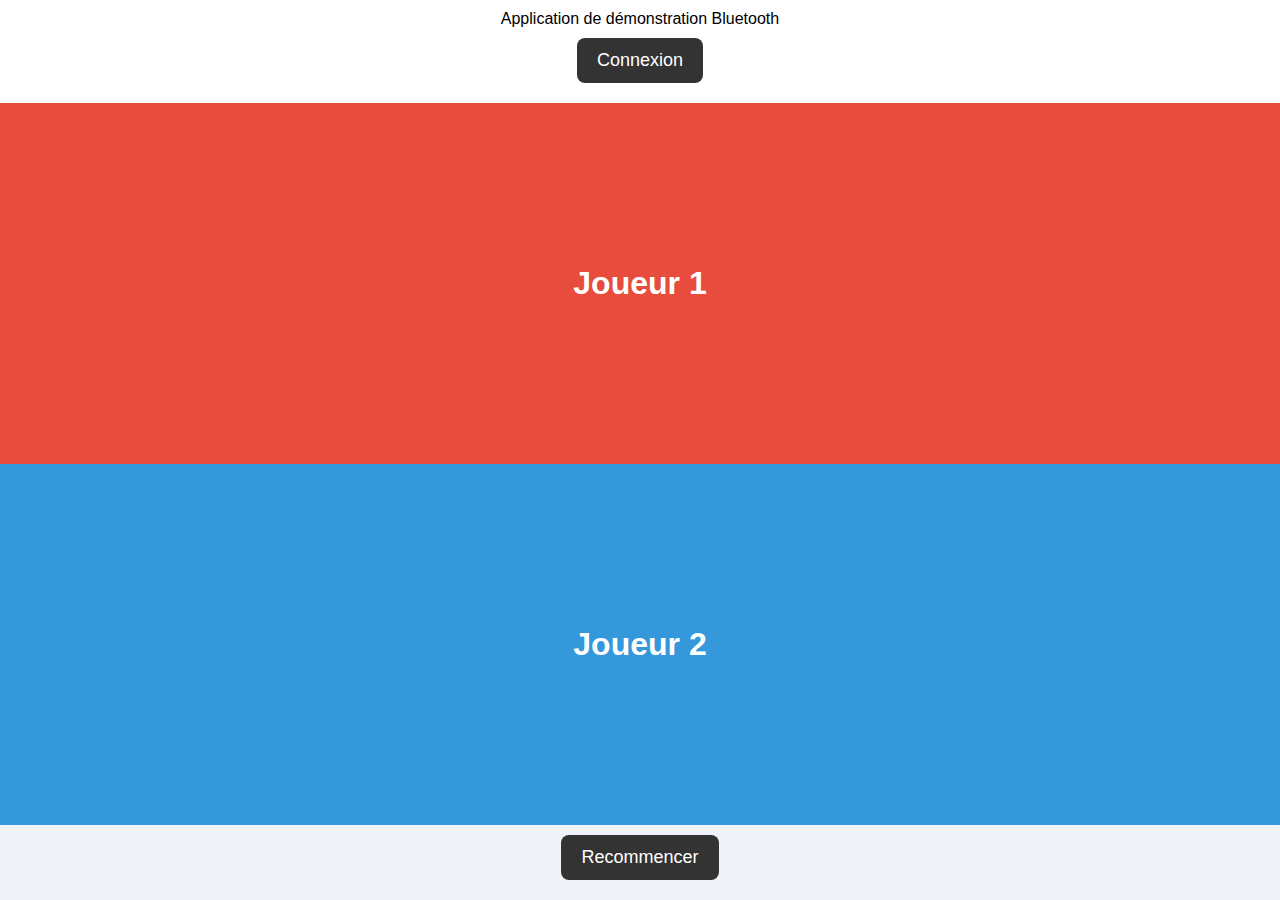
==== index.html @ 9f6f8b75 "affichage" ====
<!DOCTYPE html>
<html>

<head>
    <meta charset="UTF-8" />
    <title>mytitle</title>
    <meta name="viewport" content="width=device-width, initial-scale=1.0">
    <link rel="stylesheet" href="style.css">
</head>

<body>
    <div class="top-bar">
        <div>Application de démonstration Bluetooth</div>
        <button class="footer-btn" onclick="init()">Connexion</button>
    </div>
    <div id="player-buttons">
        <button class="player-btn red" onclick="sendCmd('rouge')">Joueur 1</button>
        <button class="player-btn blue" onclick="sendCmd('bleu')">Joueur 2</button>
    </div>

    <div class="footer">
        <button class="footer-btn" onclick="sendCmd('reset')">Recommencer</button>
    </div>

    <script>
        var rx = null;
        var tx = null;
        const serviceUuid = '6e400001-b5a3-f393-e0a9-e50e24dcca9e';
        let device = null;

        async function init() {
            if (!('bluetooth' in navigator)) {
                alert("Support bluetooth non disponible, veuillez activer le mode expérimental")
                return;
            }

            device = await navigator.bluetooth.requestDevice({ filters: [{ services: [serviceUuid] }] });
            console.log(`device.name=${device.name}`);
            connect();
        }

        async function connect() {
            const server = await device.gatt.connect();
            const service = await server.getPrimaryService(serviceUuid);
            tx = await service.getCharacteristic('6e400002-b5a3-f393-e0a9-e50e24dcca9e');
            rx = await service.getCharacteristic('6e400003-b5a3-f393-e0a9-e50e24dcca9e');

            await rx.startNotifications();
            rx.addEventListener('characteristicvaluechanged', event => {
                const receivedValue = event.target.value;
                const message = new TextDecoder().decode(receivedValue);
                console.log('Received message:', message);
            });
        }

        async function sendCmd(cmd) {
            const encoder = new TextEncoder();
            document.getElementById("status").innerText = `commande à envoyer: ${cmd}`;
            const cmdBytes = encoder.encode(cmd);
            await tx.writeValue(cmdBytes);
        }
    </script>
</body>

</html>
---- style.css ----
html, body {
    height: 100%;
    margin: 0;
    font-family: sans-serif;
    background-color: #f0f4f8;
    display: flex;
    flex-direction: column;
}

#status {
    padding: 10px;
    background: #ddd;
    font-weight: bold;
    text-align: center;
}

#player-buttons {
    flex: 1;
    display: flex;
    flex-direction: column;
}

.player-btn {
    flex: 1;
    font-size: 32px;
    font-weight: bold;
    border: none;
    outline: none;
    width: 100%;
    color: white;
    cursor: pointer;
}

.red {
    background-color: #e74c3c;
}

.blue {
    background-color: #3498db;
}

.top-bar {
    padding: 10px;
    text-align: center;
    background-color: #fff;
    box-shadow: 0 2px 4px rgba(0, 0, 0, 0.1);
}

.footer-btn {
    padding: 12px 20px;
    font-size: 18px;
    margin: 10px;
    background-color: #333;
    color: white;
    border-radius: 8px;
    border: none;
    cursor: pointer;
}

.footer {
    text-align: center;
    padding-bottom: 10px;
}
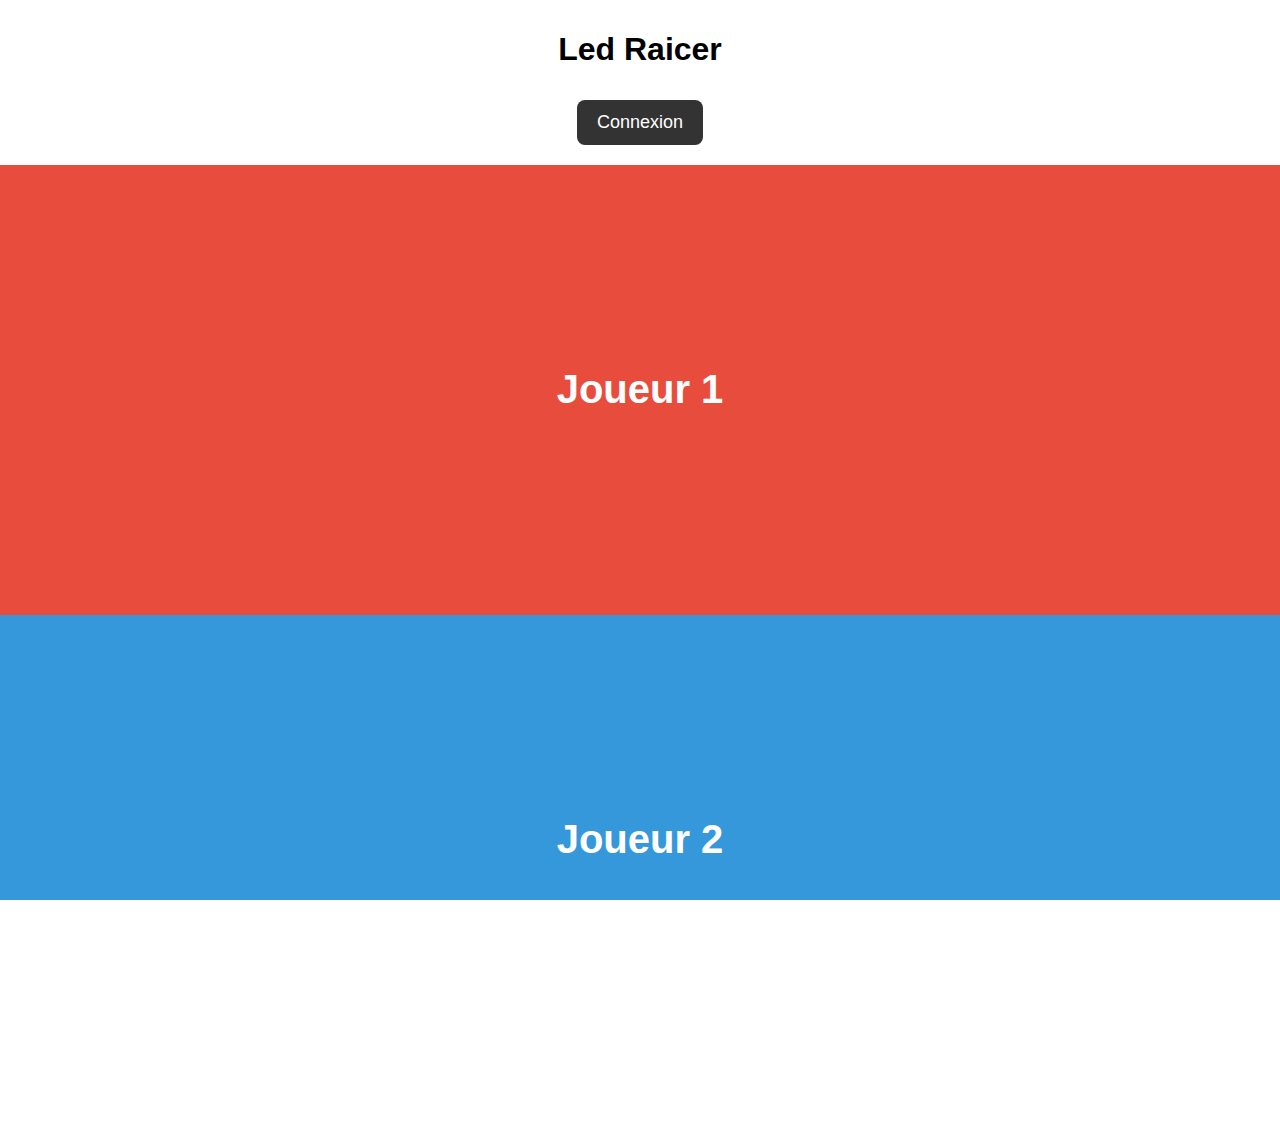
==== commit e7e64d07: "css et html" ====
--- a/index.html
+++ b/index.html
@@ -10,7 +10,7 @@
 
 <body>
     <div class="top-bar">
-        <div>Application de démonstration Bluetooth</div>
+        <h1>Led Raicer</h1>
         <button class="footer-btn" onclick="init()">Connexion</button>
     </div>
     <div id="player-buttons">
--- a/style.css
+++ b/style.css
@@ -1,32 +1,24 @@
 html, body {
+    margin: 0;
+    padding: 0;
     height: 100%;
-    margin: 0;
+    overflow: hidden;
     font-family: sans-serif;
-    background-color: #f0f4f8;
-    display: flex;
-    flex-direction: column;
-}
-
-#status {
-    padding: 10px;
-    background: #ddd;
-    font-weight: bold;
-    text-align: center;
 }
 
 #player-buttons {
-    flex: 1;
+    height: 100%;
     display: flex;
     flex-direction: column;
 }
 
 .player-btn {
     flex: 1;
-    font-size: 32px;
+    width: 100%;
+    font-size: 40px;
     font-weight: bold;
     border: none;
     outline: none;
-    width: 100%;
     color: white;
     cursor: pointer;
 }
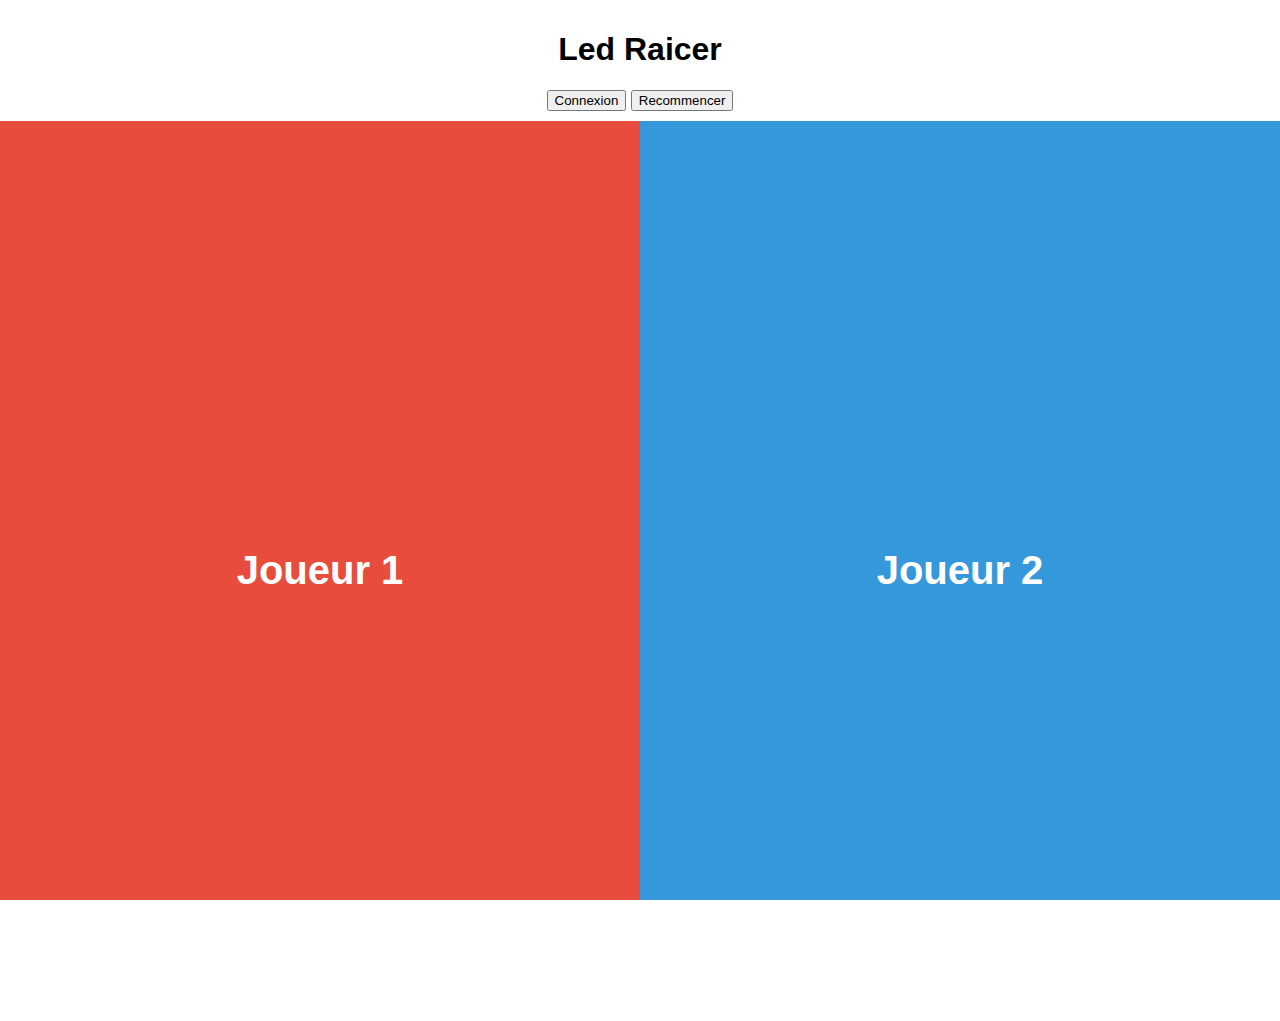
==== commit 71d72508: "dwa" ====
--- a/index.html
+++ b/index.html
@@ -12,14 +12,12 @@
     <div class="top-bar">
         <h1>Led Raicer</h1>
         <button class="footer-btn" onclick="init()">Connexion</button>
+        <button class="footer-btn" onclick="sendCmd('reset')">Recommencer</button>
     </div>
     <div id="player-buttons">
         <button class="player-btn red" onclick="sendCmd('rouge')">Joueur 1</button>
         <button class="player-btn blue" onclick="sendCmd('bleu')">Joueur 2</button>
-    </div>
-
-    <div class="footer">
-        <button class="footer-btn" onclick="sendCmd('reset')">Recommencer</button>
+        
     </div>
 
     <script>
--- a/style.css
+++ b/style.css
@@ -9,12 +9,12 @@
 #player-buttons {
     height: 100%;
     display: flex;
-    flex-direction: column;
+    flex-direction: row;
 }
 
 .player-btn {
     flex: 1;
-    width: 100%;
+    height: 100%;
     font-size: 40px;
     font-weight: bold;
     border: none;
@@ -30,26 +30,9 @@
 .blue {
     background-color: #3498db;
 }
-
 .top-bar {
     padding: 10px;
     text-align: center;
     background-color: #fff;
     box-shadow: 0 2px 4px rgba(0, 0, 0, 0.1);
 }
-
-.footer-btn {
-    padding: 12px 20px;
-    font-size: 18px;
-    margin: 10px;
-    background-color: #333;
-    color: white;
-    border-radius: 8px;
-    border: none;
-    cursor: pointer;
-}
-
-.footer {
-    text-align: center;
-    padding-bottom: 10px;
-}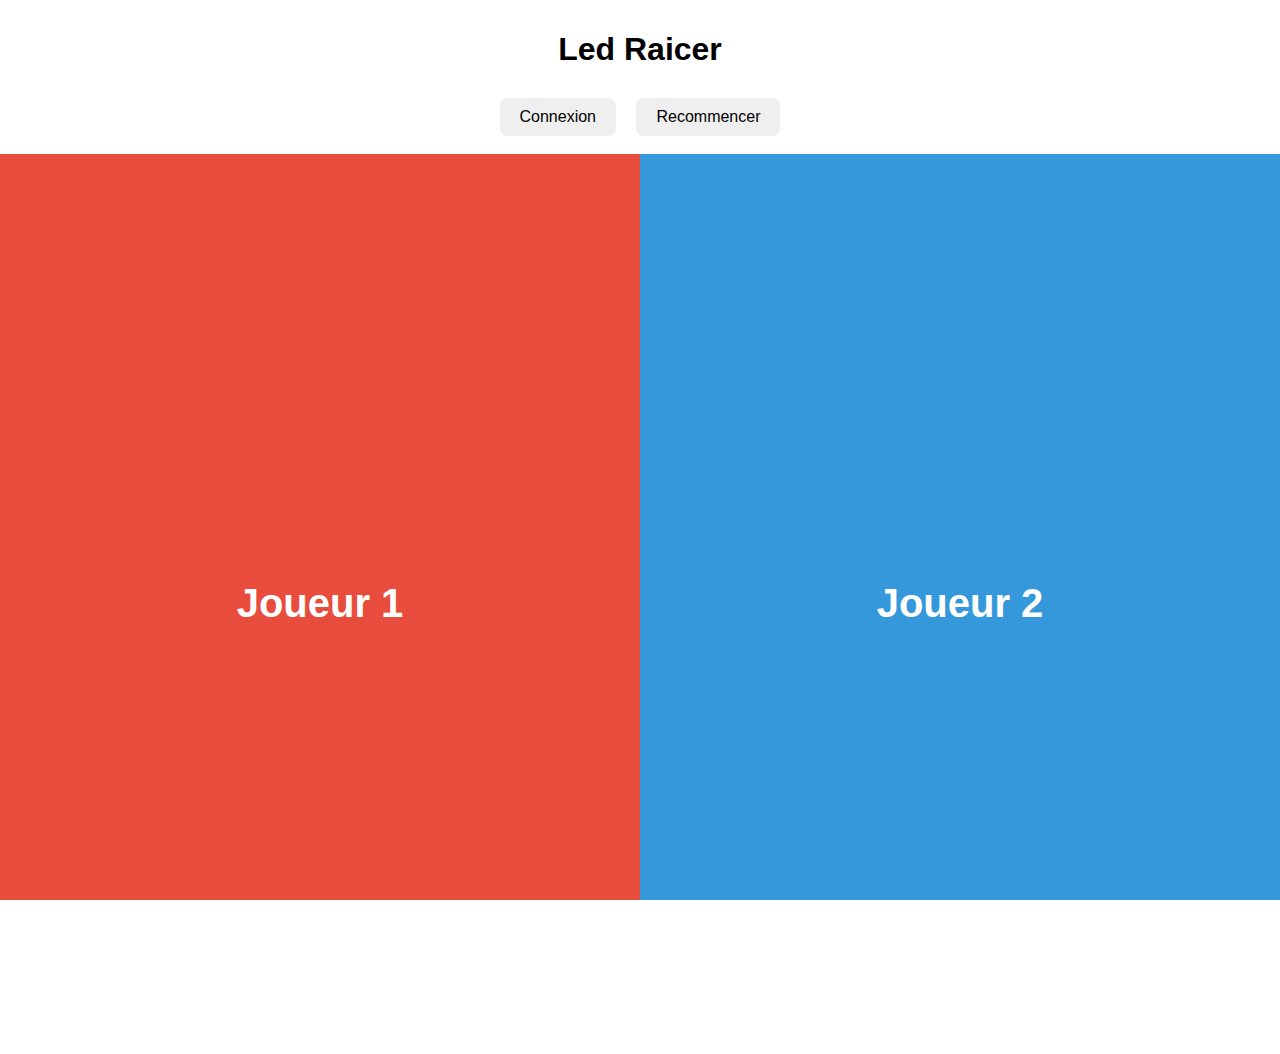
==== commit 9f99ff9d: "ajoue css et correction html" ====
--- a/index.html
+++ b/index.html
@@ -11,29 +11,34 @@
 <body>
     <div class="top-bar">
         <h1>Led Raicer</h1>
-        <button class="footer-btn" onclick="init()">Connexion</button>
-        <button class="footer-btn" onclick="sendCmd('reset')">Recommencer</button>
+        <button class="btn" onclick="init()">Connexion</button>
+        <button class="btn" onclick="sendCmd('reset')">Recommencer</button>
     </div>
     <div id="player-buttons">
         <button class="player-btn red" onclick="sendCmd('rouge')">Joueur 1</button>
         <button class="player-btn blue" onclick="sendCmd('bleu')">Joueur 2</button>
-        
     </div>
 
     <script>
+        // variable globale pour l'envoi et la réception de messages vers l'équipement bluetooth distant
         var rx = null;
         var tx = null;
+
+        // identifiant standardisé pour une communication texte (le nom de ce service est dénommé: Nordic UART)
         const serviceUuid = '6e400001-b5a3-f393-e0a9-e50e24dcca9e';
         let device = null;
 
         async function init() {
+
             if (!('bluetooth' in navigator)) {
                 alert("Support bluetooth non disponible, veuillez activer le mode expérimental")
-                return;
+                return
             }
 
+            //device = await navigator.bluetooth.requestDevice({ acceptAllDevices: true });
             device = await navigator.bluetooth.requestDevice({ filters: [{ services: [serviceUuid] }] });
-            console.log(`device.name=${device.name}`);
+            let msg = `device.name=${device.name}`;
+            console.log(msg);
             connect();
         }
 
@@ -41,9 +46,13 @@
             const server = await device.gatt.connect();
             const service = await server.getPrimaryService(serviceUuid);
             tx = await service.getCharacteristic('6e400002-b5a3-f393-e0a9-e50e24dcca9e');
+
             rx = await service.getCharacteristic('6e400003-b5a3-f393-e0a9-e50e24dcca9e');
+            // on écoute les notification de l'équipement bluetooth distant
+            await rx.startNotifications();
 
-            await rx.startNotifications();
+            // on s'abonne au changement d'état de l'objet rx recevant les message de l'équipement BT distant
+            // et on les affiche.
             rx.addEventListener('characteristicvaluechanged', event => {
                 const receivedValue = event.target.value;
                 const message = new TextDecoder().decode(receivedValue);
--- a/style.css
+++ b/style.css
@@ -36,3 +36,16 @@
     background-color: #fff;
     box-shadow: 0 2px 4px rgba(0, 0, 0, 0.1);
 }
+.btn {
+    padding: 10px 20px;
+    margin: 8px;
+    font-size: 16px;
+    border: none;
+    border-radius: 8px;
+    cursor: pointer;
+    transition: background-color 0.2s ease;
+}
+
+.btn:hover {
+    background-color: #ddd;
+}